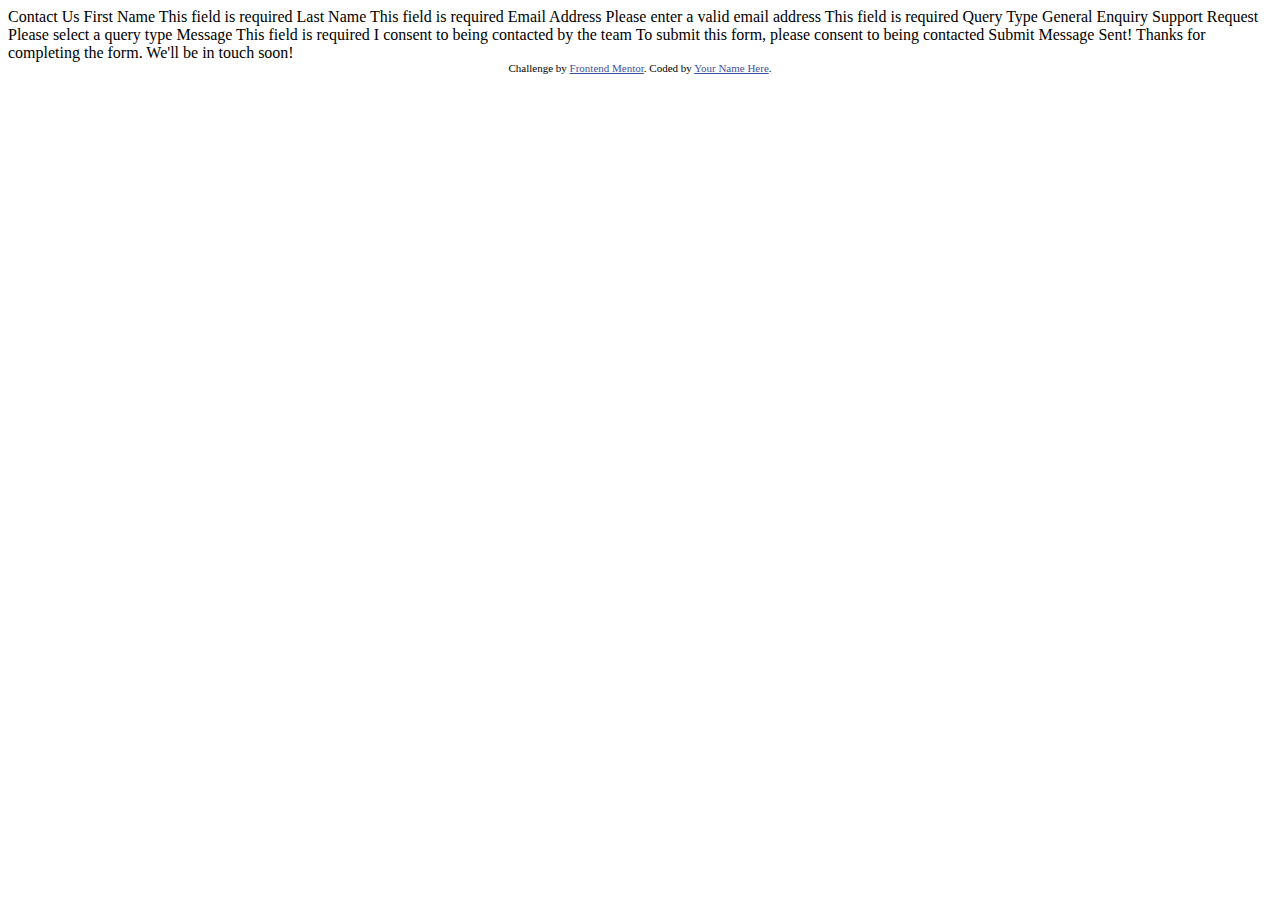
==== contact-form-main/index.html @ 3884a9e6 "Unpacked zip folder" ====
<!DOCTYPE html>
<html lang="en">
<head>
  <meta charset="UTF-8">
  <meta name="viewport" content="width=device-width, initial-scale=1.0"> <!-- displays site properly based on user's device -->

  <link rel="icon" type="image/png" sizes="32x32" href="./assets/images/favicon-32x32.png">
  
  <title>Frontend Mentor | Contact form</title>

  <!-- Feel free to remove these styles or customise in your own stylesheet 👍 -->
  <style>
    .attribution { font-size: 11px; text-align: center; }
    .attribution a { color: hsl(228, 45%, 44%); }
  </style>
</head>
<body>

  Contact Us

  First Name
  This field is required

  Last Name
  This field is required

  Email Address
  Please enter a valid email address
  This field is required

  Query Type
  General Enquiry
  Support Request
  Please select a query type

  Message
  This field is required

  I consent to being contacted by the team
  To submit this form, please consent to being contacted

  Submit

  Message Sent!
  Thanks for completing the form. We'll be in touch soon!
  
  <div class="attribution">
    Challenge by <a href="https://www.frontendmentor.io?ref=challenge">Frontend Mentor</a>. 
    Coded by <a href="#">Your Name Here</a>.
  </div>
</body>
</html>
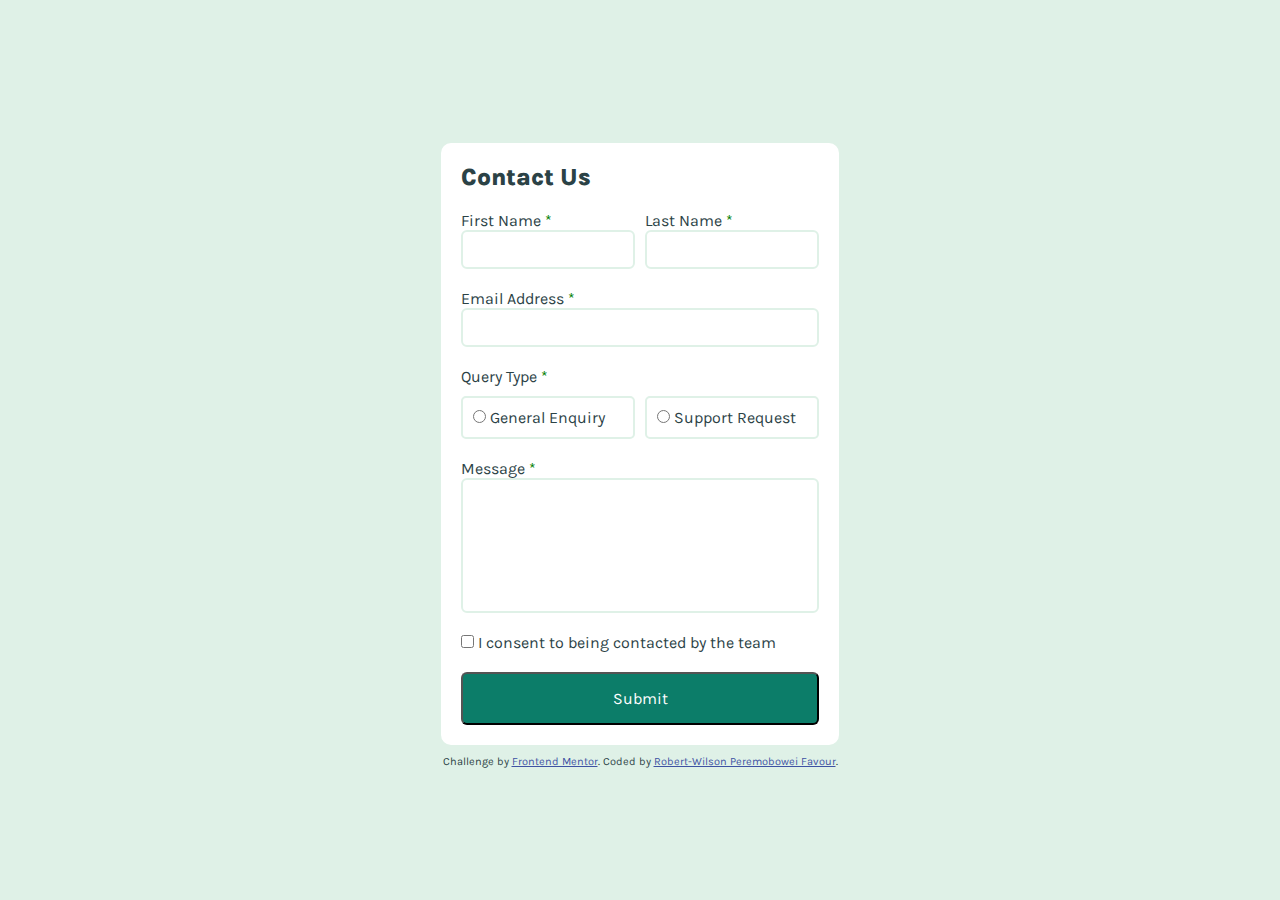
==== commit 9739f4b2: "Html and Css changes made" ====
--- a/contact-form-main/index.html
+++ b/contact-form-main/index.html
@@ -1,52 +1,88 @@
 <!DOCTYPE html>
 <html lang="en">
+
 <head>
-  <meta charset="UTF-8">
-  <meta name="viewport" content="width=device-width, initial-scale=1.0"> <!-- displays site properly based on user's device -->
+  <meta charset="UTF-8" />
+  <meta name="viewport" content="width=device-width, initial-scale=1.0" />
+  <!-- displays site properly based on user's device -->
 
-  <link rel="icon" type="image/png" sizes="32x32" href="./assets/images/favicon-32x32.png">
-  
+  <link rel="icon" type="image/png" sizes="32x32" href="./assets/images/favicon-32x32.png" />
+  <link rel="stylesheet" href="style.css" />
   <title>Frontend Mentor | Contact form</title>
 
   <!-- Feel free to remove these styles or customise in your own stylesheet 👍 -->
   <style>
-    .attribution { font-size: 11px; text-align: center; }
-    .attribution a { color: hsl(228, 45%, 44%); }
+    .attribution {
+
+      font-size: 11px;
+      text-align: end;
+    }
+
+    .attribution a {
+      color: hsl(228, 45%, 44%);
+    }
   </style>
 </head>
+
 <body>
+  <div class="card">
+    <h2>Contact Us</h2>
+    <div class="flex">
 
-  Contact Us
+      <div>
+        <label for="">First Name <span>*</span></label>
+        <input type="text" />
+      </div>
 
-  First Name
-  This field is required
+      <div>
+        <label for="">Last Name <span>*</span></label>
+        <input type="text" />
+      </div>
+    </div>
 
-  Last Name
-  This field is required
+    <div>
+      <label for="">Email Address <span>*</span></label>
+      <input type="text">
+    </div>
 
-  Email Address
-  Please enter a valid email address
-  This field is required
+    <div>
+      <label>Query Type <span>*</span></label>
 
-  Query Type
-  General Enquiry
-  Support Request
-  Please select a query type
+      <div class="flex">
 
-  Message
-  This field is required
+        <div class="box">
+          <input type="radio" name="" id="">
+          <p>General Enquiry</p>
+        </div>
 
-  I consent to being contacted by the team
-  To submit this form, please consent to being contacted
+        <div class="box">
+          <input type="radio">
+          <p for="">Support Request</p>
+        </div>
 
-  Submit
+      </div>
+    </div>
 
-  Message Sent!
-  Thanks for completing the form. We'll be in touch soon!
-  
+    <div>
+      <label for="">Message <span>*</span></label>
+      <input type="text" class="message">
+    </div>
+
+    <div>
+      <input type="checkbox">
+      <p>I consent to being contacted by the team</p>
+    </div>
+
+    <div>
+      <button type="submit">Submit</button>
+    </div>
+  </div>
+
   <div class="attribution">
-    Challenge by <a href="https://www.frontendmentor.io?ref=challenge">Frontend Mentor</a>. 
-    Coded by <a href="#">Your Name Here</a>.
+    Challenge by
+    <a href="https://www.frontendmentor.io?ref=challenge">Frontend Mentor</a>.
+    Coded by <a href="#">Robert-Wilson Peremobowei Favour</a>.
   </div>
 </body>
+
 </html>--- a/contact-form-main/style.css
+++ b/contact-form-main/style.css
@@ -0,0 +1,88 @@
+@import url('https://fonts.googleapis.com/css2?family=Karla:wght@400;700&display=swap');
+
+
+* {
+    padding: 0;
+    margin: 0;
+    box-sizing: border-box;
+    color: hsl(187, 24%, 22%);
+    font-family: 'Karla', sans-serif;
+}
+
+body {
+    width: 100vw;
+    height: 100vh;
+    display: flex;
+    justify-content: center;
+    align-items: center;
+    background: hsl(148, 38%, 91%);
+    flex-direction: column;
+}
+
+h2 {
+    color: hsl(187, 24%, 22%);
+    font-weight: 900;
+}
+
+.flex {
+    display: flex;
+    gap: 10px;
+}
+
+.card {
+    background-color: hsl(0, 0%, 100%);
+    border-radius: 10px;
+    box-shadow: 0, 0, 0 ,0.5 ,white;
+    padding: 20px;
+    margin: 10px;
+    display: flex;
+    flex-direction: column;
+    gap: 20px;
+    justify-content: center;
+}
+
+span {
+    color: green;
+}
+
+label {
+    display: block;
+    font-size: 16px;
+}
+
+input[type="text"] {
+    padding: 10px;
+    border: solid hsl(148, 38%, 91%) 2px;
+    border-radius: 6px;
+    width: 100%;
+}
+
+p {
+    display: inline;
+    font-size: 16px;
+}
+
+.message {
+    width: 100%;
+    height: 15vh;
+}
+
+button {
+    background-color: hsl(169, 82%, 27%);
+    padding: 15px;
+    border-radius: 6px;
+    color: white;
+    width: 100%;
+    font-size: 16px;
+}
+
+
+.box {
+
+    border: 2px solid hsl(148, 38%, 91%);
+    padding: 10px;
+    width: 100%;
+    border-radius: 5px;
+    margin-top: 10px;
+
+}